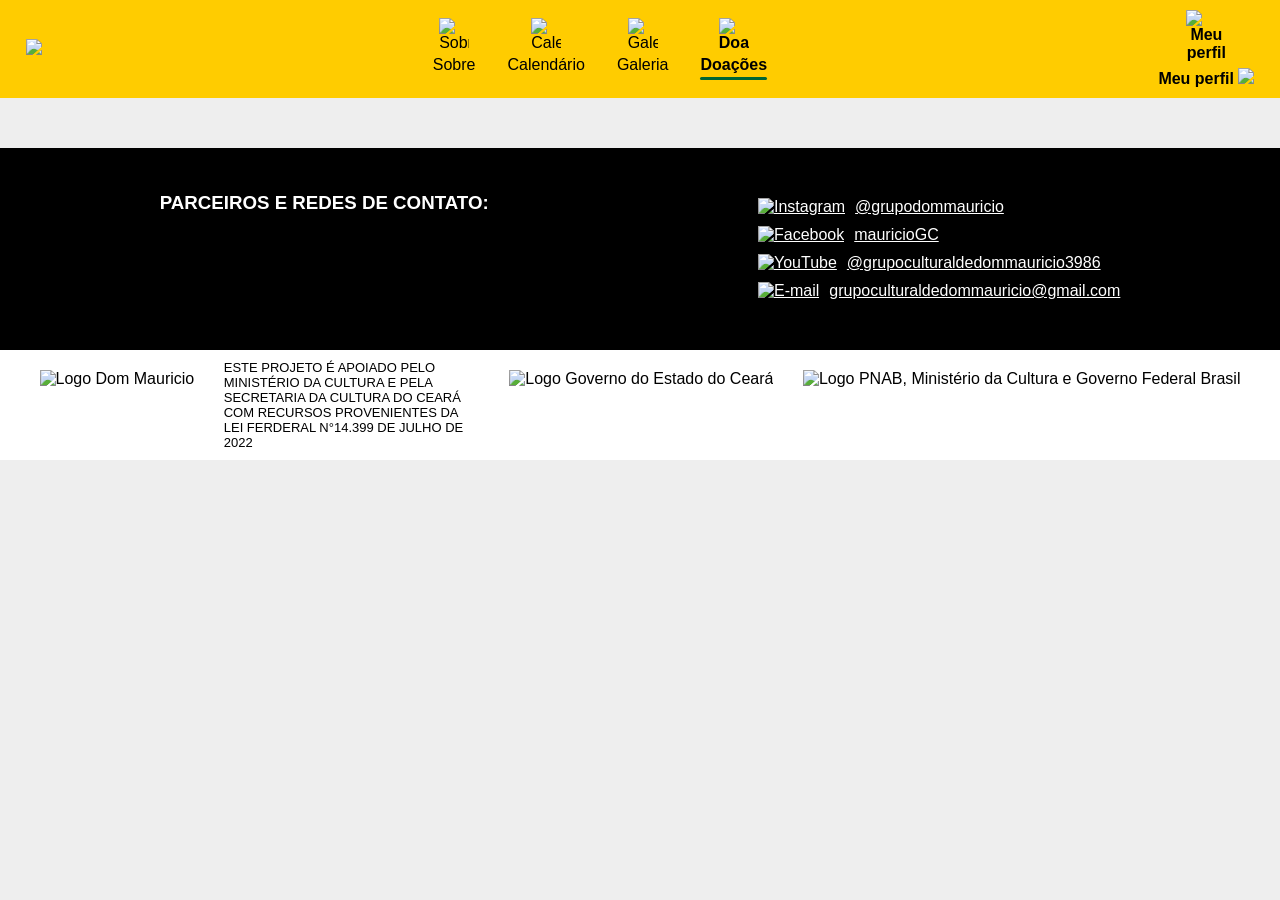
==== pages/doacoes-boleto.html @ 8592a5b3 "Criação do rodapé e ajustes nas tags do rodapé em todas as páginas" ====
<!DOCTYPE html>
<html lang="pt-BR">
<head>
    <title>Doações - Boleto</title>
    <script src="../components/layout.js" defer></script>
</head>
<body>
    <nav id="navbar"></nav>

    <main>

    </main>
    
    <div id="rodape"></div>
</body>
</html>
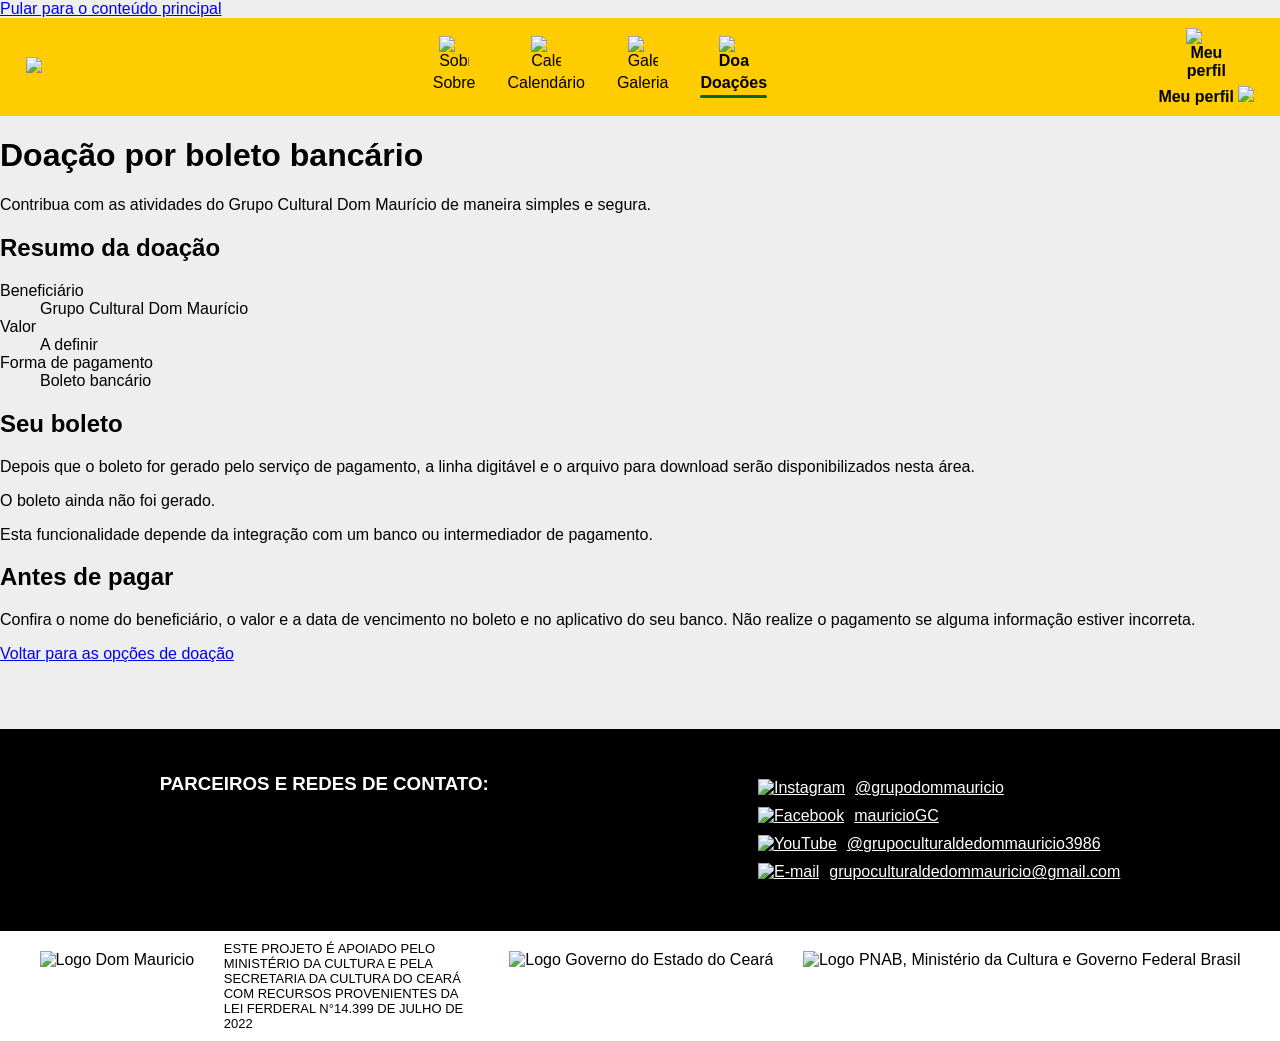
==== commit 64408400: "Implementação doacoes-boleto.html com style" ====
--- a/pages/doacoes-boleto.html
+++ b/pages/doacoes-boleto.html
@@ -2,15 +2,54 @@
 <html lang="pt-BR">
 <head>
     <title>Doações - Boleto</title>
+    <link rel="stylesheet" href="doacoes.css">
+    <link rel="stylesheet" href="doacoes-boleto.css">
+    <script src="doacoes-boleto.js" defer></script>
     <script src="../components/layout.js" defer></script>
 </head>
 <body>
+    <a class="atalho-conteudo" href="#conteudo-principal">Pular para o conteúdo principal</a>
     <nav id="navbar"></nav>
 
-    <main>
-
-    </main>
+    <main id="conteudo-principal" class="pagina-pagamento">
+    <header class="cabecalho-pagina">
+      <h1>Doação por boleto bancário</h1>
+      <p>Contribua com as atividades do Grupo Cultural Dom Maurício de maneira simples e segura.</p>
+    </header>
+    <section class="card-pagamento" aria-labelledby="titulo-resumo">
+      <h2 id="titulo-resumo">Resumo da doação</h2>
+      <dl class="resumo-doacao">
+        <div>
+          <dt>Beneficiário</dt>
+          <dd>Grupo Cultural Dom Maurício</dd>
+        </div>
+        <div>
+          <dt>Valor</dt>
+          <dd id="valor-doacao">A definir</dd>
+        </div>
+        <div>
+          <dt>Forma de pagamento</dt>
+          <dd>Boleto bancário</dd>
+        </div>
+      </dl>
+    </section>
+    <section class="card-pagamento" aria-labelledby="titulo-boleto">
+      <h2 id="titulo-boleto">Seu boleto</h2>
+      <p>Depois que o boleto for gerado pelo serviço de pagamento, a linha digitável e o arquivo para download serão
+        disponibilizados nesta área.</p>
+      <div class="boleto-placeholder">
+        <p>O boleto ainda não foi gerado.</p>
+        <p>Esta funcionalidade depende da integração com um banco ou intermediador de pagamento.</p>
+      </div>
+    </section>
+    <aside class="info-seguranca">
+      <h2>Antes de pagar</h2>
+      <p>Confira o nome do beneficiário, o valor e a data de vencimento no boleto e no aplicativo do seu banco. Não
+        realize o pagamento se alguma informação estiver incorreta.</p>
+    </aside>
+    <p class="voltar-doacao"><a href="doacoes.html">Voltar para as opções de doação</a></p>
+  </main>
     
     <div id="rodape"></div>
 </body>
-</html>+</html>
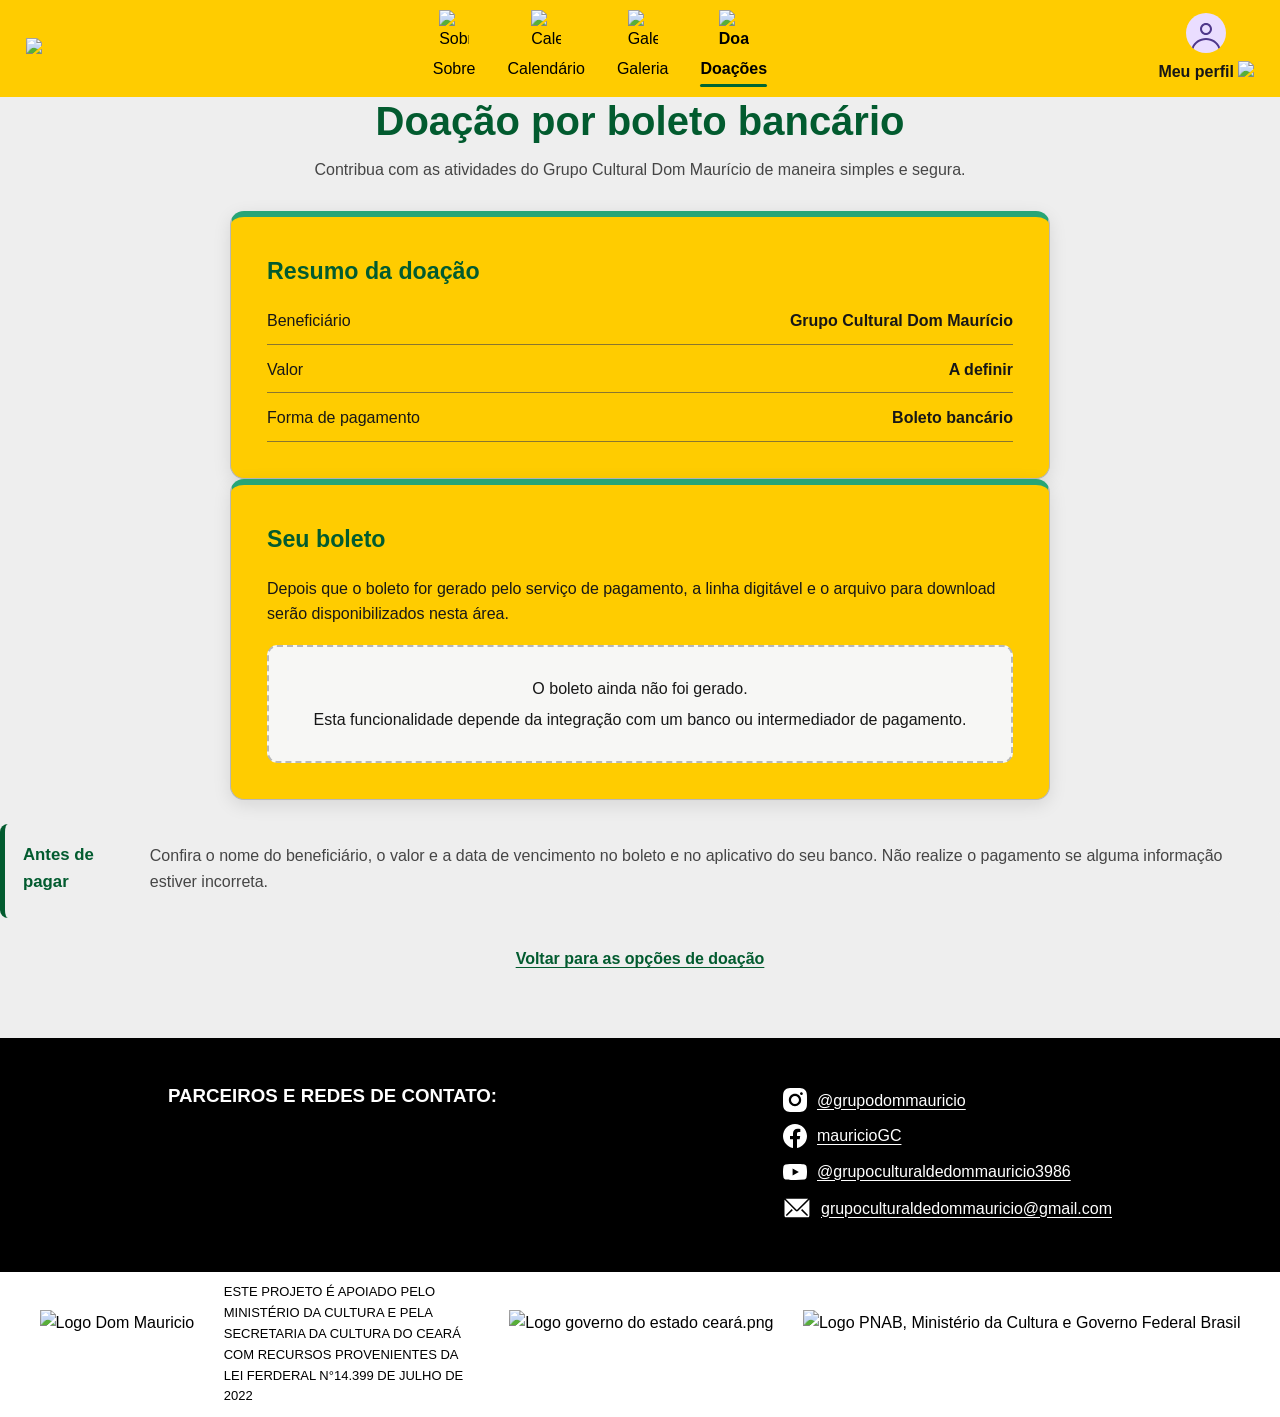
==== commit 0001b3ea: "Update CSS e JS doacoes-boleto.html" ====
--- a/pages/doacoes-boleto.html
+++ b/pages/doacoes-boleto.html
@@ -2,10 +2,11 @@
 <html lang="pt-BR">
 <head>
     <title>Doações - Boleto</title>
-    <link rel="stylesheet" href="doacoes.css">
-    <link rel="stylesheet" href="doacoes-boleto.css">
-    <script src="doacoes-boleto.js" defer></script>
+    <link rel="stylesheet" href="../css/doacoes.css">
+    <link rel="stylesheet" href="../css/doacoes-boleto.css">
+    <script src="../css/doacoes-boleto.js" defer></script>
     <script src="../components/layout.js" defer></script>
+    <script src="../components/doacoes-cartao.js" defer></script>
 </head>
 <body>
     <a class="atalho-conteudo" href="#conteudo-principal">Pular para o conteúdo principal</a>
--- a/css/doacoes.css
+++ b/css/doacoes.css
@@ -0,0 +1,341 @@
+:root {
+  --doa-amarelo: #ffcc00;
+  --doa-amarelo-hover: #ffad42;
+  --doa-verde: #025b2f;
+  --doa-verde-claro: #27a576;
+  --doa-marrom: #d8be99;
+  --doa-fundo: #eeeeee;
+  --doa-superficie: #ffffff;
+  --doa-texto: #171717;
+  --doa-texto-suave: #454545;
+  --doa-borda: #b8b8b8;
+  --doa-erro: #b42318;
+  --doa-foco: #8abefa;
+  --doa-raio: 16px;
+  --doa-sombra: 0 5px 18px rgb(0 0 0 / 10%);
+}
+
+* {
+  box-sizing: border-box;
+}
+
+html {
+  scroll-behavior: smooth;
+}
+
+body {
+  margin: 0;
+  color: var(--doa-texto);
+  background: var(--doa-fundo);
+  font-family: Arial, Helvetica, sans-serif;
+  font-size: 16px;
+  line-height: 1.6;
+}
+
+button, input, select, textarea {
+  font: inherit;
+}
+
+a {
+  color: var(--doa-verde);
+  text-underline-offset: 3px;
+}
+
+a:hover {
+  text-decoration-thickness: 2px;
+}
+
+:focus-visible {
+  outline: 3px solid var(--doa-foco);
+  outline-offset: 3px;
+}
+
+.hero {
+  position: relative;
+  display: flex;
+  min-height: 360px;
+  align-items: center;
+  justify-content: center;
+  padding: clamp(50px, 8vw, 90px) 20px;
+
+  background-image:
+    linear-gradient(
+      rgb(0 0 0 / 25%),
+      rgb(0 0 0 / 45%)
+    ),
+    url("img/gcdm.jpeg");
+
+  background-size: cover;
+  background-position: center 45%;
+  background-repeat: no-repeat;
+
+  text-align: center;
+  overflow: hidden;
+}
+
+.hero>div {
+  width: min(100%, 900px);
+  margin: auto;
+}
+
+.hero h1,
+.cabecalho-pagina h1 {
+  margin: 0 0 12px;
+  font-size: clamp(2rem, 5vw, 3rem);
+  line-height: 1.2;
+}
+
+.hero p {
+  max-width: 720px;
+  margin: auto;
+}
+
+main#doacao {
+  width: min(100% - 36px, 1050px);
+  margin: 42px auto 64px;
+}
+
+.intro {
+  max-width: 900px;
+  margin: 0 auto 30px;
+  color: var(--doa-texto-suave);
+  font-size: 1.05rem;
+  line-height: 1.8;
+  text-align: center;
+}
+
+.card-doacao, .dados-pessoais {
+  width: min(100%, 820px);
+  margin: 0 auto;
+  padding: clamp(22px, 4vw, 42px);
+  background: var(--doa-amarelo);
+  border: 1px solid #e0ded7;
+  border-top: 2px solid var(--doa-verde);
+  border-radius: var(--doa-raio);
+  box-shadow: var(--doa-sombra);
+}
+
+.card-doacao h2 {
+  margin: 0 0 22px;
+  color: var(--doa-verde);
+  font-family: Georgia, "Times New Roman", serif;
+  font-size: clamp(1.5rem, 3vw, 2rem);
+  text-align: center;
+}
+
+#formulario-dados, #formulario-doacao {
+  display: grid;
+  gap: 18px;
+}
+
+#formulario-doacao label,
+.form-group label {
+  display: block;
+  margin-top: 20px;
+  margin-bottom: 7px;
+  font-weight: 700;
+}
+
+#formulario-doacao input,
+#formulario-doacao select,
+#formulario-doacao textarea,
+.form-group input,
+.form-group select,
+.form-group textarea {
+  width: 100%;
+  min-height: 48px;
+  padding: 11px 13px;
+  color: var(--doa-texto);
+  background: #fff;
+  border: 1px solid var(--doa-borda);
+  border-radius: 9px;
+}
+
+#formulario-doacao input:focus,
+#formulario-doacao select:focus,
+#formulario-doacao textarea:focus,
+.form-group input:focus,
+.form-group select:focus,
+.form-group textarea:focus {
+  border-color: var(--doa-foco);
+  outline: 3px solid rgb(20 89 199 / 18%);
+}
+
+.required {
+  color: var(--doa-erro);
+}
+
+.valor-doacao,
+.metodo-pagamento {
+  display: grid;
+  grid-template-columns: repeat(3, minmax(0, 1fr));
+  gap: 12px;
+}
+
+.valor-doacao,
+.opcao-pagamento {
+  min-height: 58px;
+  padding: 12px;
+  color: var(--doa-texto);
+  background: #fff;
+  border: 2px solid var(--doa-borda);
+  border-radius: 10px;
+  cursor: pointer;
+  font-weight: 700;
+  text-align: center;
+}
+
+.valor-doacao:hover,
+.opcao-pagamento:hover {
+  border-color: var(--doa-verde);
+  background: var(--doa-verde-claro);
+}
+
+.valor-doacao[aria-pressed="true"],
+.opcao-pagamento[aria-pressed="true"],
+.valor-doacao.is-selected,
+.opcao-pagamento.is-selected {
+  color: #fff;
+  background: var(--doa-verde);
+  border-color: var(--doa-verde);
+}
+
+.button-primary,
+#formulario-doacao button[type="submit"] {
+  display: inline-flex;
+  min-height: 50px;
+  align-items: center;
+  justify-content: center;
+  gap: 10px;
+  padding: 12px 24px;
+  color: #171717;
+  background: var(--doa-fundo);
+  border: 2px solid #c69e00;
+  border-radius: 10px;
+  cursor: pointer;
+  font-weight: 700;
+  text-decoration: none;
+  transition: background-color .15s ease, transform .15s ease;
+}
+
+.button-primary:hover,
+#formulario-doacao  button[type="submit"]:hover {
+  background: var(--doa-verde-claro);
+}
+
+.button-primary:active,
+#formulario-doacao button[type="submit"]:active {
+  transform: translateY(1px);
+}
+
+.button-secondary {
+  display: inline-flex;
+  min-height: 48px;
+  align-items: center;
+  justify-content: center;
+  padding: 10px 20px;
+  color: var(--doa-verde);
+  background: #fff;
+  border: 2px solid var(--doa-verde);
+  border-radius: 10px;
+  cursor: pointer;
+  font-weight: 700;
+  text-decoration: none;
+}
+
+.form-actions {
+  display: flex;
+  flex-wrap: wrap;
+  justify-content: flex-end;
+  gap: 12px;
+  margin-top: 10px;
+}
+
+.payment-instructions,
+.notice {
+  padding: 16px 18px;
+  background: var(--doa-verde-claro);
+  border-left: 5px solid var(--doa-verde);
+  border-radius: 8px;
+}
+
+.error-message {
+  color: var(--doa-erro);
+  font-size: .92rem;
+  font-weight: 700;
+}
+
+body.fonte-aumentada {
+  font-size: 18px;
+}
+
+body.fonte-reduzida {
+  font-size: 14px;
+}
+
+body.alto-contraste {
+  color: #000;
+  background: #fff;
+  filter: contrast(1.2);
+}
+
+body.alto-contraste .card-doacao
+,
+body.alto-contraste .hero {
+  color: #000;
+  background: #fff;
+  border: 2px solid #000;
+}
+
+@media (max-width: 700px) {
+  .hero {
+    min-height: 160px;
+    padding-block: 28px;
+  }
+
+  main#doacao {
+    width: min(100% - 24px, 560px);
+    margin-block: 28px 42px;
+  }
+
+  .intro {
+    text-align: left;
+    font-size: 1rem;
+  }
+
+  .card-doacao {
+    padding: 22px 16px;
+  }
+
+  .valor-doacao,
+  .metodo-pagamento {
+    grid-template-columns: repeat(2, minmax(0, 1fr));
+  }
+
+  .form-actions {
+    flex-direction: column;
+  }
+
+  .form-actions > * {
+    width: 100%;
+  }
+}
+
+@media (max-width: 420px) {
+  .valor-doacao,
+  .metodo-pagamento {
+    grid-template-columns: 1fr;
+  }
+}
+
+@media (prefers-reduced-motion: reduce) {
+  html {
+    scroll-behavior: auto;
+  }
+
+  *, *::before, *::after {
+    transition-duration: .01ms !important;
+    animation-duration: .01ms !important;
+    animation-iteration-count: 1 !important;
+  }
+}
--- a/css/doacoes-boleto.css
+++ b/css/doacoes-boleto.css
@@ -0,0 +1,184 @@
+
+:root {
+  --doa-amarelo: #ffcc00;
+  --doa-amarelo-hover: #ffad42;
+  --doa-verde: #025b2f;
+  --doa-verde-claro: #27a576;
+  --doa-marrom: #d8be99;
+  --doa-fundo: #eeeeee;
+  --doa-superficie: #ffffff;
+  --doa-texto: #171717;
+  --doa-texto-suave: #454545;
+  --doa-borda: #b8b8b8;
+  --doa-erro: #b42318;
+  --doa-foco: #8abefa;
+  --doa-raio: 16px;
+  --doa-sombra: 0 5px 18px rgb(0 0 0 / 10%);
+}
+
+* {
+  box-sizing: border-box;
+}
+
+html {
+  scroll-behavior: smooth;
+}
+
+body {
+  margin: 0;
+  color: var(--doa-texto);
+  background: var(--doa-fundo);
+  font-family: Arial, Helvetica, sans-serif;
+  font-size: 16px;
+  line-height: 1.6;
+}
+
+a:focus-visible,
+button:focus-visible,
+input:focus-visible,
+textarea:focus-visible {
+    outline: 3px solid var(--doa-foco);
+    outline-offset: 3px;
+}
+
+.atalho-conteudo {
+    position: absolute;
+    top: 8px;
+    left: 8px;
+    z-index: 1000;
+    padding: 10px 14px;
+    color: #fff;
+    background: var(--doa-texto);
+    border-radius: 6px;
+    transform: translateY(-150%);
+}
+
+
+.cabecalho-pagina {
+    margin-bottom: 28px;
+    text-align: center;
+}
+
+.cabecalho-pagina h1 {
+    margin: 0 0 12px;
+    color: var(--doa-verde);
+    font-size: clamp(1.8rem, 4vw, 2.5rem);
+}
+
+.cabecalho-pagina p {
+    margin: 0 auto;
+    color: var(--doa-texto-suave);
+}
+
+.card-pagamento {
+    width: min(100%, 820px);
+    margin: 0 auto;
+    padding: clamp(22px, 4vw, 36px);
+    background: var(--doa-amarelo);
+    border: 1px solid var(--doa-borda);
+    border-top: 6px solid var(--doa-verde-claro);
+    border-radius: 14px;
+    box-shadow: var(--doa-sombra);
+}
+
+.card-pagamento h2 {
+    margin: 0 0 18px;
+    color: var(--doa-verde);
+    font-size: 1.45rem;
+}
+
+.resumo-doacao {
+    display: grid;
+    gap: 12px;
+    margin: 0;
+}
+
+.resumo-doacao>div {
+    display: flex;
+    flex-wrap: wrap;
+    justify-content: space-between;
+    gap: 8px;
+    padding-bottom: 10px;
+    border-bottom: 1px solid #8a762f;
+}
+
+.resumo-doacao dt {
+    color: var(--doa-texto);
+}
+
+.resumo-doacao dd {
+    margin: 0;
+    color: var(--doa-texto);
+    font-weight: 700;
+    text-align: right;
+}
+
+.boleto-placeholder {
+    margin-top: 18px;
+    padding: 24px;
+    background: #f7f7f5;
+    border: 2px dashed var(--doa-borda);
+    border-radius: 10px;
+    text-align: center;
+}
+
+.boleto-placeholder p {
+    margin: 5px 0;
+}
+
+.info-seguranca {
+    display: flex;
+    gap: 14px;
+    align-items: flex-start;
+    margin: 24px 0;
+    padding: 18px;
+    background: var(--doa-fundo);
+    border-left: 5px solid var(--doa-verde);
+    border-radius: 8px;
+}
+
+.info-seguranca h2 {
+    margin: 0 0 4px;
+    color: var(--doa-verde);
+    font-size: 1.05rem;
+}
+
+.info-seguranca p {
+    margin: 1px 0 0;
+    color: var(--doa-texto-suave);
+}
+
+.aviso-pagamento {
+    margin: 22px 0 0;
+    padding: 15px 18px;
+    background: #fff7d6;
+    border-left: 5px solid var(--doa-amarelo-hover);
+    border-radius: 8px;
+}
+
+.voltar-doacao {
+    margin-top: 28px;
+    text-align: center;
+}
+
+.voltar-doacao a {
+    color: var(--doa-verde);
+    font-weight: 700;
+}
+
+footer#rodape {
+    margin-top: 48px;
+}
+
+@media (max-width: 600px) {
+    .pagina-cartao {
+        width: min(100% - 22px, 560px);
+        margin-top: 26px;
+    }
+}
+
+@media (prefers-reduced-motion: reduce) {
+    html {
+        scroll-behavior: auto;
+    }
+}
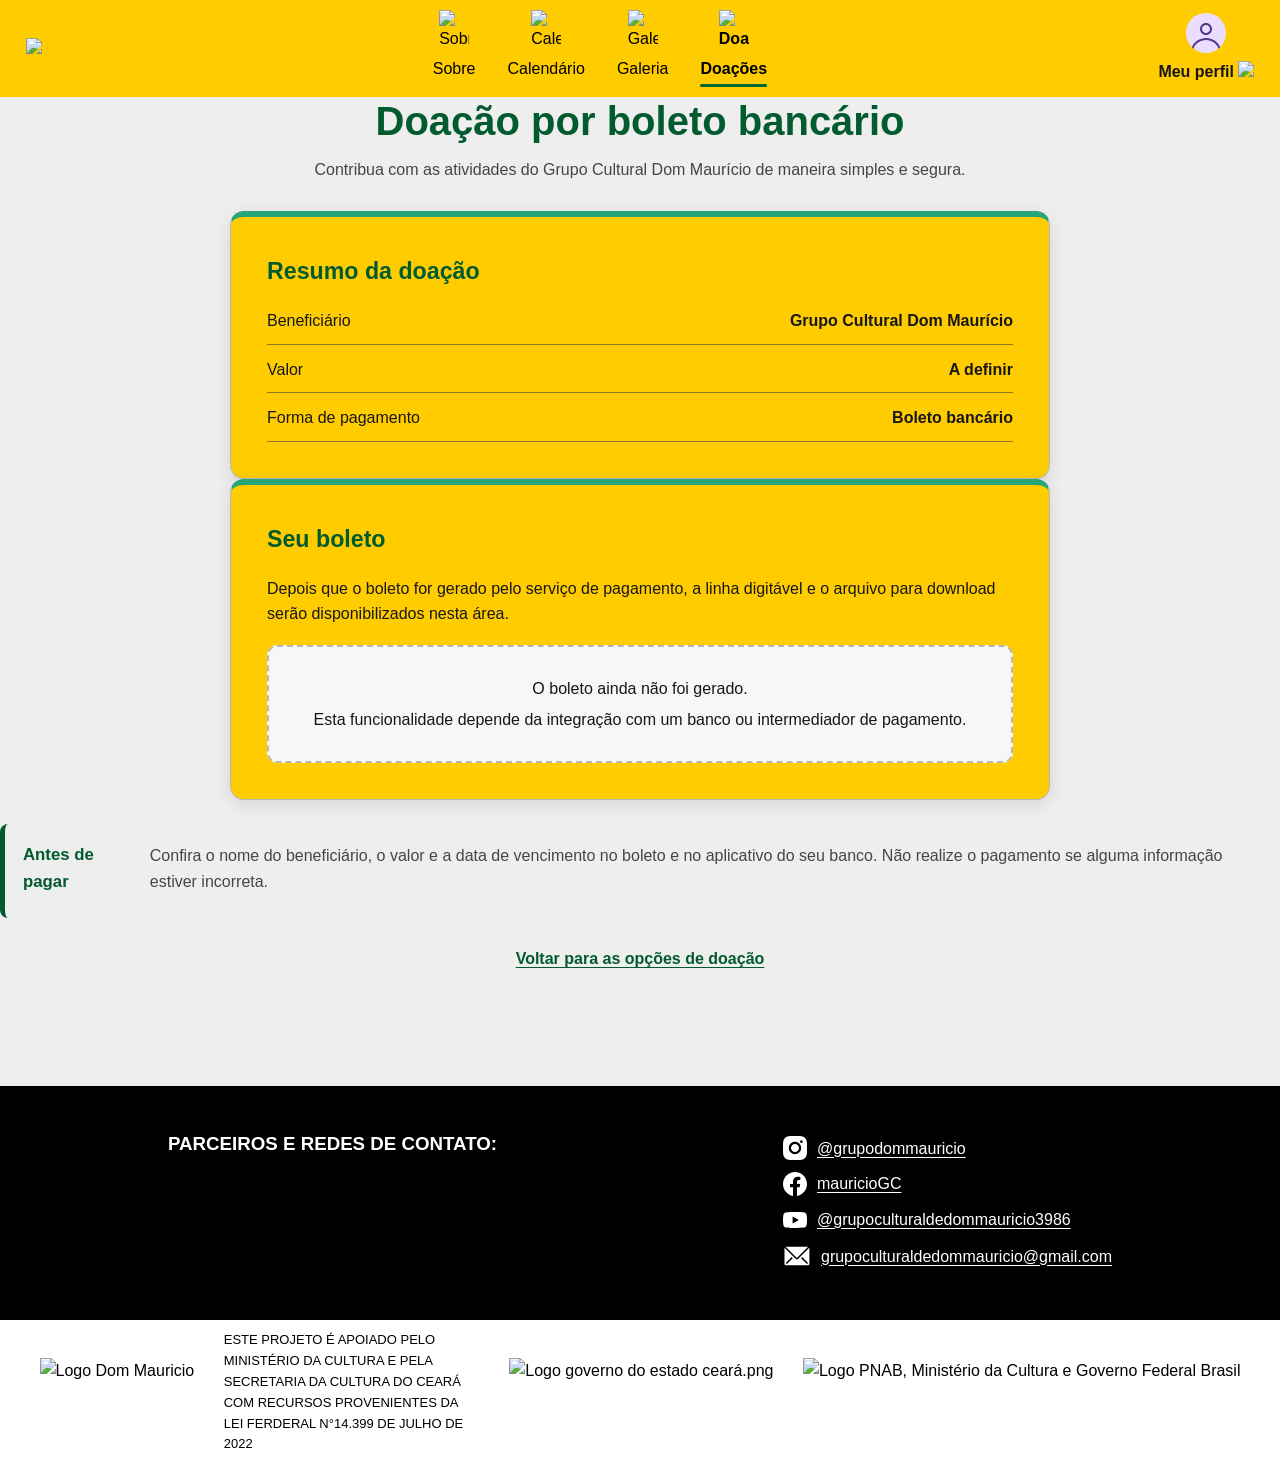
==== commit 9d1b5b47: "Merge pull request #1 from sigedom-dev/dev-agne Dev agne" ====
--- a/pages/doacoes-boleto.html
+++ b/pages/doacoes-boleto.html
@@ -51,6 +51,6 @@
     <p class="voltar-doacao"><a href="doacoes.html">Voltar para as opções de doação</a></p>
   </main>
     
-    <div id="rodape"></div>
+    <footer id="rodape"></footer>
 </body>
 </html>
